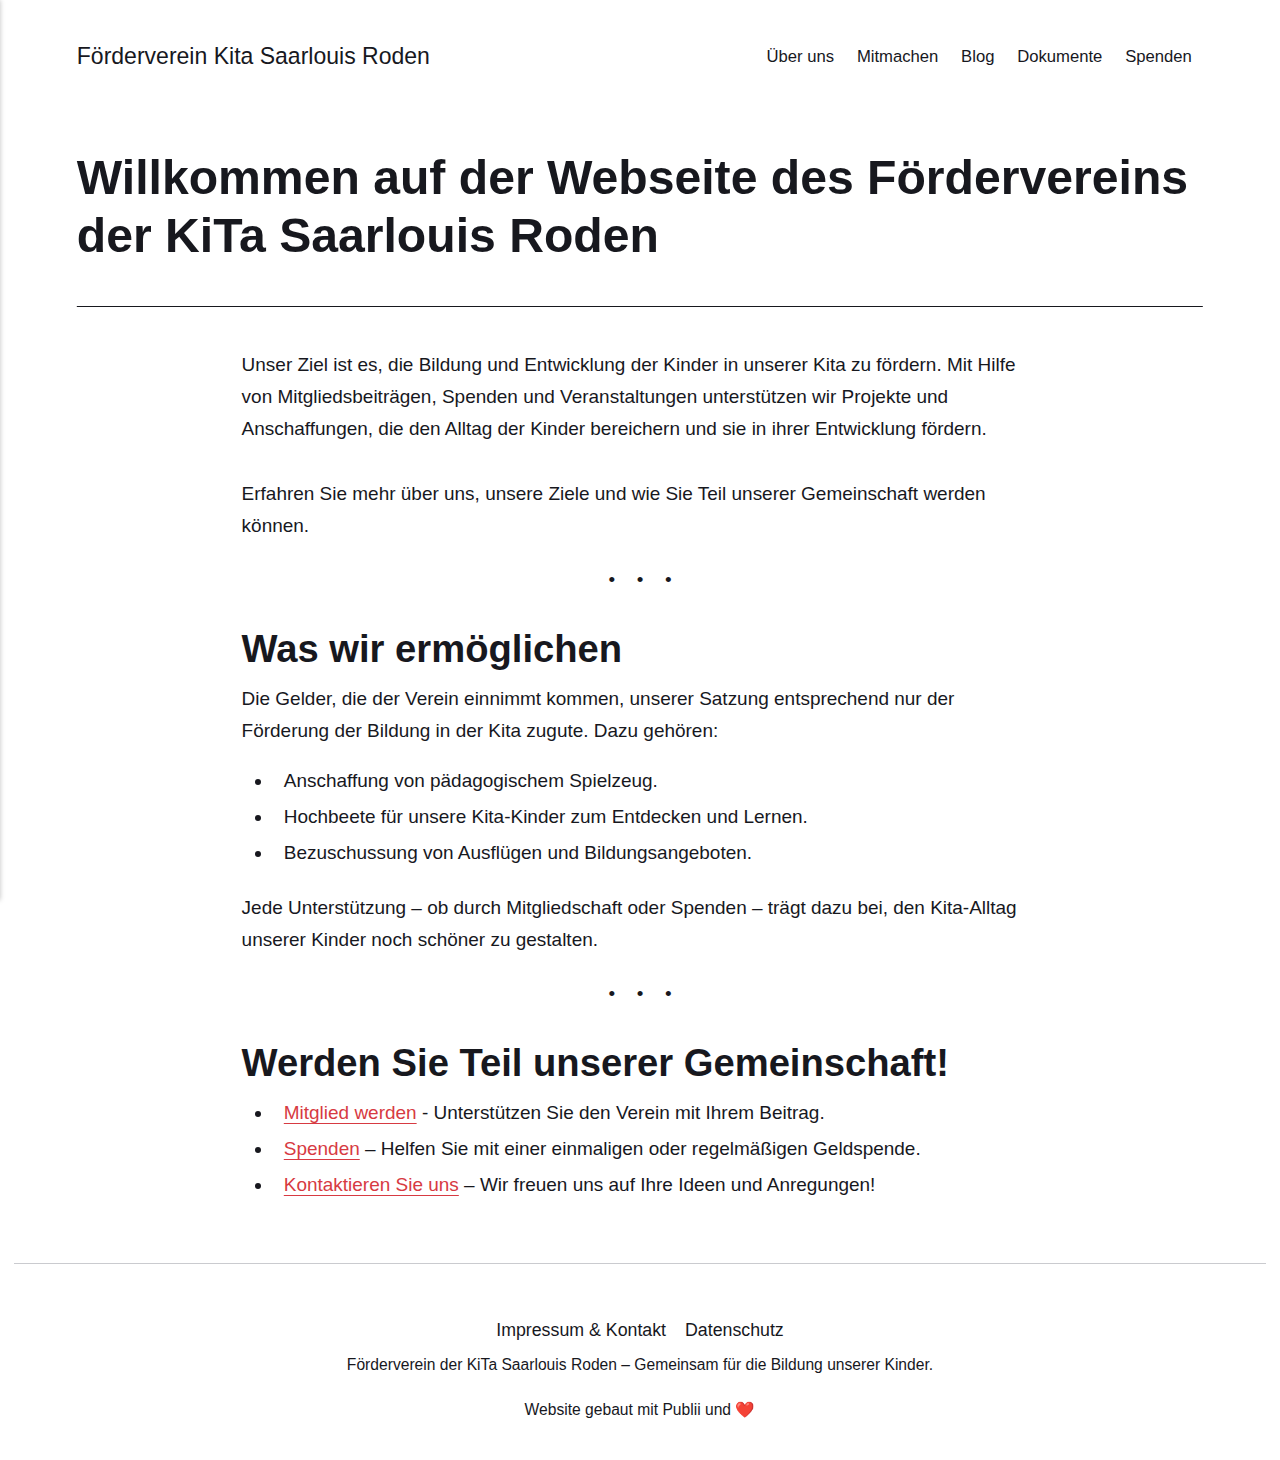
==== index.html @ fa838778 "Updated from Publii" ====
<!DOCTYPE html><html lang="de"><head><meta charset="utf-8"><meta http-equiv="X-UA-Compatible" content="IE=edge"><meta name="viewport" content="width=device-width,initial-scale=1"><title>Willkommen auf der Webseite des Fördervereins der KiTa Saarlouis Roden - Förderverein Kita Saarlouis Roden</title><meta name="description" content="Unser Ziel ist es, die Bildung und Entwicklung der Kinder in unserer Kita zu fördern. Mit Hilfe von Mitgliedsbeiträgen, Spenden und Veranstaltungen unterstützen wir Projekte und Anschaffungen, die den Alltag der Kinder bereichern und sie in ihrer Entwicklung fördern. Erfahren Sie mehr über uns, unsere&hellip;"><meta name="generator" content="Publii Open-Source CMS for Static Site"><link rel="canonical" href="https://tobias-theobald.github.io/fv-web-preview/"><link rel="alternate" type="application/atom+xml" href="https://tobias-theobald.github.io/fv-web-preview/feed.xml"><link rel="alternate" type="application/json" href="https://tobias-theobald.github.io/fv-web-preview/feed.json"><meta property="og:title" content="Willkommen auf der Webseite des Fördervereins der KiTa Saarlouis Roden"><meta property="og:site_name" content="Förderverein Kita Saarlouis Roden"><meta property="og:description" content="Unser Ziel ist es, die Bildung und Entwicklung der Kinder in unserer Kita zu fördern. Mit Hilfe von Mitgliedsbeiträgen, Spenden und Veranstaltungen unterstützen wir Projekte und Anschaffungen, die den Alltag der Kinder bereichern und sie in ihrer Entwicklung fördern. Erfahren Sie mehr über uns, unsere&hellip;"><meta property="og:url" content="https://tobias-theobald.github.io/fv-web-preview/"><meta property="og:type" content="article"><link rel="stylesheet" href="https://tobias-theobald.github.io/fv-web-preview/assets/css/style.css?v=94cfc5bd0574067ec37d3fff6eefd037"><script type="application/ld+json">{"@context":"http://schema.org","@type":"Article","mainEntityOfPage":{"@type":"WebPage","@id":"https://tobias-theobald.github.io/fv-web-preview/"},"headline":"Willkommen auf der Webseite des Fördervereins der KiTa Saarlouis Roden","datePublished":"2024-10-11T18:25+02:00","dateModified":"2024-11-24T23:30+01:00","description":"Unser Ziel ist es, die Bildung und Entwicklung der Kinder in unserer Kita zu fördern. Mit Hilfe von Mitgliedsbeiträgen, Spenden und Veranstaltungen unterstützen wir Projekte und Anschaffungen, die den Alltag der Kinder bereichern und sie in ihrer Entwicklung fördern. Erfahren Sie mehr über uns, unsere&hellip;","author":{"@type":"Person","name":"Vereinsvorstand","url":"https://tobias-theobald.github.io/fv-web-preview/authors/vereinsvorstand/"},"publisher":{"@type":"Organization","name":"Vereinsvorstand"}}</script><noscript><style>img[loading] {
                    opacity: 1;
                }</style></noscript></head><body class="page-template"><header class="top js-header"><a class="logo" href="https://tobias-theobald.github.io/fv-web-preview/">Förderverein Kita Saarlouis Roden</a><nav class="navbar js-navbar"><button class="navbar__toggle js-toggle" aria-label="Menu" aria-haspopup="true" aria-expanded="false"><span class="navbar__toggle-box"><span class="navbar__toggle-inner">Menu</span></span></button><ul class="navbar__menu"><li><a href="https://tobias-theobald.github.io/fv-web-preview/ueber-uns/" target="_self">Über uns</a></li><li><a href="https://tobias-theobald.github.io/fv-web-preview/mitmachen/" target="_self">Mitmachen</a></li><li><a href="https://tobias-theobald.github.io/fv-web-preview/blog/" target="_self">Blog</a></li><li><a href="https://tobias-theobald.github.io/fv-web-preview/dokumente/" target="_self">Dokumente</a></li><li><a href="https://tobias-theobald.github.io/fv-web-preview/spenden/" target="_self">Spenden</a></li></ul></nav></header><main class="page"><article class="content"><div class="hero hero--noimage"><header class="hero__content"><div class="wrapper"><h1>Willkommen auf der Webseite des Fördervereins der KiTa Saarlouis Roden</h1></div></header></div><div class="entry-wrapper content__entry"><p>Unser Ziel ist es, die Bildung und Entwicklung der Kinder in unserer Kita zu fördern. Mit Hilfe von Mitgliedsbeiträgen, Spenden und Veranstaltungen unterstützen wir Projekte und Anschaffungen, die den Alltag der Kinder bereichern und sie in ihrer Entwicklung fördern.<br><br>Erfahren Sie mehr über uns, unsere Ziele und wie Sie Teil unserer Gemeinschaft werden können.</p><hr><h2>Was wir ermöglichen</h2><p>Die Gelder, die der Verein einnimmt kommen, unserer Satzung entsprechend nur der Förderung der Bildung in der Kita zugute. Dazu gehören:</p><ul><li>Anschaffung von pädagogischem Spielzeug.</li><li>Hochbeete für unsere Kita-Kinder zum Entdecken und Lernen.</li><li>Bezuschussung von Ausflügen und Bildungsangeboten.</li></ul><p>Jede Unterstützung – ob durch Mitgliedschaft oder Spenden – trägt dazu bei, den Kita-Alltag unserer Kinder noch schöner zu gestalten.</p><hr><h2>Werden Sie Teil unserer Gemeinschaft!</h2><ul><li><a href="#non-existing-page-with-id-5"></a><a href="#non-existing-page-with-id-5">Mitglied werden</a> - Unterstützen Sie den Verein mit Ihrem Beitrag.</li><li><a href="https://tobias-theobald.github.io/fv-web-preview/spenden/">Spenden</a> – Helfen Sie mit einer einmaligen oder regelmäßigen Geldspende.</li><li><a href="https://tobias-theobald.github.io/fv-web-preview/impressum/">Kontaktieren Sie uns</a> – Wir freuen uns auf Ihre Ideen und Anregungen!</li></ul></div></article><div class="banner banner--after-content"><div class="wrapper"><script>(function() {
    const [keyArray, iv, ciphertext] = 
    
    // Aenderungen an der Mailadresse verschluesselt hier einfuegen:
[[47,84,84,40,190,209,119,72,122,8,245,204,59,183,175,204,236,124,213,238,100,11,47,162,65,214,10,206,95,97,113,72],[163,215,124,28,254,183,202,154,202,59,128,212],[147,217,49,170,60,32,250,222,215,222,101,54,84,25,207,96,77,151,21,233,77,148,230,63,255,235,61,218,70,164,78,158,71,210,89,224,193,71,116,20,116,217,3,230,181,145,31,118,220,236,132]]
    
    const button = document.querySelector('#show-email');
    if (!button) {
    	return;
    }
    const decipherCallback = async () => {
    	debugger;
    	const key = await window.crypto.subtle.importKey("raw", new Uint8Array(keyArray), "AES-GCM", true, ["encrypt", "decrypt"]);
    	const decrypted = await window.crypto.subtle.decrypt({ name: "AES-GCM", iv: new Uint8Array(iv) }, key, new Uint8Array(ciphertext));
		return new TextDecoder().decode(decrypted);
    }
    const timeoutCallback = async () => {
    	const decipheredLink = await decipherCallback();
    
        const a = document.createElement('a');
        const linkText = document.createTextNode(decipheredLink);
        a.appendChild(linkText);
        a.title = decipheredLink;
        a.href = `mailto:${decipheredLink}`;
    
        button.parentElement.appendChild(a);
		button.remove();
    }
    button.addEventListener('click', () => {
    	button.disabled = true;
    	button.innerText = 'Bitte warten Sie ein paar Sekunden...';
    	setTimeout(timeoutCallback, 5000);
    })
})()</script></div></div></main><footer class="footer"><div class="wrapper"><nav class="footer__nav"><ul><li><a href="https://tobias-theobald.github.io/fv-web-preview/impressum/" class="al" target="_self">Impressum &amp; Kontakt</a></li><li><a href="https://tobias-theobald.github.io/fv-web-preview/datenschutz/" class="al" target="_self">Datenschutz</a></li></ul></nav><div class="footer__copyright"><p>Förderverein der KiTa Saarlouis Roden – Gemeinsam für die Bildung unserer Kinder.</p><p>Website gebaut mit <a href="https://getpublii.com" target="_blank" rel="noopener">Publii</a> und ❤️</p></div><button onclick="backToTopFunction()" id="backToTop" class="footer__bttop" aria-label="Back to top" title="Back to top"><svg width="20" height="20"><use xlink:href="https://tobias-theobald.github.io/fv-web-preview/assets/svg/svg-map.svg#toparrow"/></svg></button></div></footer><script defer="defer" src="https://tobias-theobald.github.io/fv-web-preview/assets/js/scripts.min.js?v=ffcbea6c02c8178d10092962b235a5b0"></script><script>window.publiiThemeMenuConfig={mobileMenuMode:'sidebar',animationSpeed:300,submenuWidth: 'auto',doubleClickTime:500,mobileMenuExpandableSubmenus:true,relatedContainerForOverlayMenuSelector:'.top'};</script><script>var images = document.querySelectorAll('img[loading]');
        for (var i = 0; i < images.length; i++) {
            if (images[i].complete) {
                images[i].classList.add('is-loaded');
            } else {
                images[i].addEventListener('load', function () {
                    this.classList.add('is-loaded');
                }, false);
            }
        }</script></body></html>
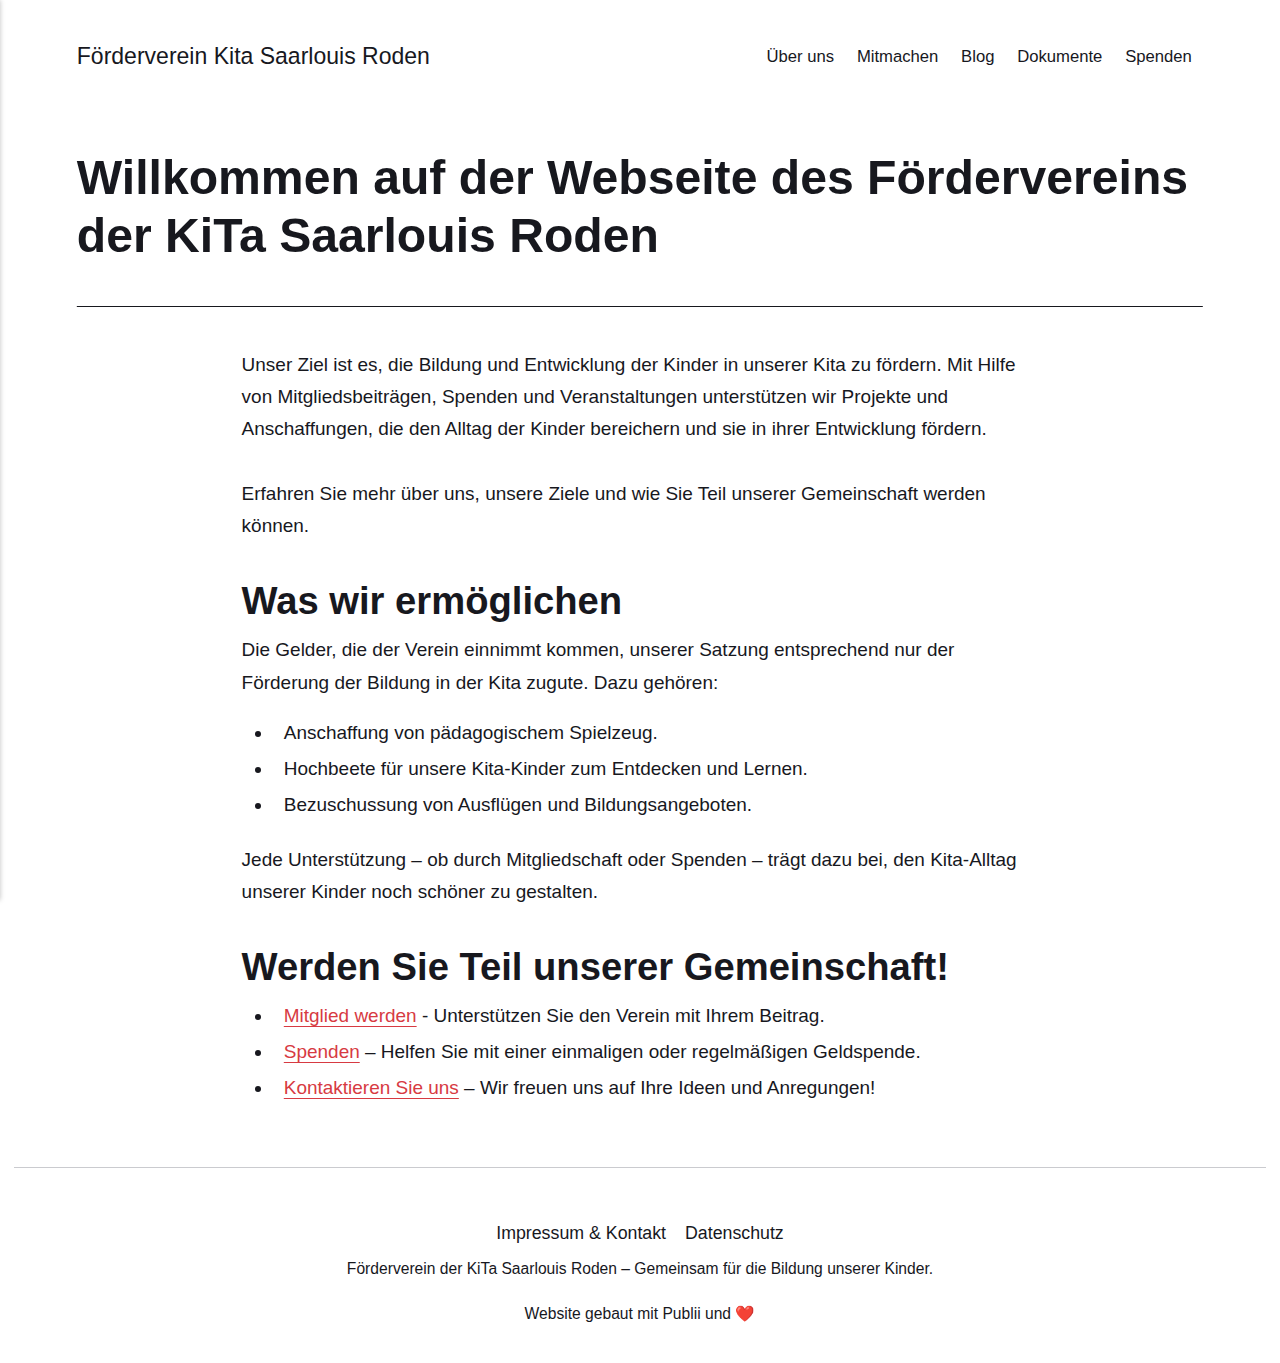
==== commit 44ffa13d: "Updated from Publii" ====
--- a/index.html
+++ b/index.html
@@ -1,6 +1,6 @@
-<!DOCTYPE html><html lang="de"><head><meta charset="utf-8"><meta http-equiv="X-UA-Compatible" content="IE=edge"><meta name="viewport" content="width=device-width,initial-scale=1"><title>Willkommen auf der Webseite des Fördervereins der KiTa Saarlouis Roden - Förderverein Kita Saarlouis Roden</title><meta name="description" content="Unser Ziel ist es, die Bildung und Entwicklung der Kinder in unserer Kita zu fördern. Mit Hilfe von Mitgliedsbeiträgen, Spenden und Veranstaltungen unterstützen wir Projekte und Anschaffungen, die den Alltag der Kinder bereichern und sie in ihrer Entwicklung fördern. Erfahren Sie mehr über uns, unsere&hellip;"><meta name="generator" content="Publii Open-Source CMS for Static Site"><link rel="canonical" href="https://tobias-theobald.github.io/fv-web-preview/"><link rel="alternate" type="application/atom+xml" href="https://tobias-theobald.github.io/fv-web-preview/feed.xml"><link rel="alternate" type="application/json" href="https://tobias-theobald.github.io/fv-web-preview/feed.json"><meta property="og:title" content="Willkommen auf der Webseite des Fördervereins der KiTa Saarlouis Roden"><meta property="og:site_name" content="Förderverein Kita Saarlouis Roden"><meta property="og:description" content="Unser Ziel ist es, die Bildung und Entwicklung der Kinder in unserer Kita zu fördern. Mit Hilfe von Mitgliedsbeiträgen, Spenden und Veranstaltungen unterstützen wir Projekte und Anschaffungen, die den Alltag der Kinder bereichern und sie in ihrer Entwicklung fördern. Erfahren Sie mehr über uns, unsere&hellip;"><meta property="og:url" content="https://tobias-theobald.github.io/fv-web-preview/"><meta property="og:type" content="article"><link rel="stylesheet" href="https://tobias-theobald.github.io/fv-web-preview/assets/css/style.css?v=94cfc5bd0574067ec37d3fff6eefd037"><script type="application/ld+json">{"@context":"http://schema.org","@type":"Article","mainEntityOfPage":{"@type":"WebPage","@id":"https://tobias-theobald.github.io/fv-web-preview/"},"headline":"Willkommen auf der Webseite des Fördervereins der KiTa Saarlouis Roden","datePublished":"2024-10-11T18:25+02:00","dateModified":"2024-11-24T23:30+01:00","description":"Unser Ziel ist es, die Bildung und Entwicklung der Kinder in unserer Kita zu fördern. Mit Hilfe von Mitgliedsbeiträgen, Spenden und Veranstaltungen unterstützen wir Projekte und Anschaffungen, die den Alltag der Kinder bereichern und sie in ihrer Entwicklung fördern. Erfahren Sie mehr über uns, unsere&hellip;","author":{"@type":"Person","name":"Vereinsvorstand","url":"https://tobias-theobald.github.io/fv-web-preview/authors/vereinsvorstand/"},"publisher":{"@type":"Organization","name":"Vereinsvorstand"}}</script><noscript><style>img[loading] {
+<!DOCTYPE html><html lang="de"><head><meta charset="utf-8"><meta http-equiv="X-UA-Compatible" content="IE=edge"><meta name="viewport" content="width=device-width,initial-scale=1"><title>Willkommen auf der Webseite des Fördervereins der KiTa Saarlouis Roden - Förderverein Kita Saarlouis Roden</title><meta name="description" content="Unser Ziel ist es, die Bildung und Entwicklung der Kinder in unserer Kita zu fördern. Mit Hilfe von Mitgliedsbeiträgen, Spenden und Veranstaltungen unterstützen wir Projekte und Anschaffungen, die den Alltag der Kinder bereichern und sie in ihrer Entwicklung fördern. Erfahren Sie mehr über uns, unsere&hellip;"><meta name="generator" content="Publii Open-Source CMS for Static Site"><link rel="canonical" href="https://tobias-theobald.github.io/fv-web-preview/"><link rel="alternate" type="application/atom+xml" href="https://tobias-theobald.github.io/fv-web-preview/feed.xml"><link rel="alternate" type="application/json" href="https://tobias-theobald.github.io/fv-web-preview/feed.json"><meta property="og:title" content="Willkommen auf der Webseite des Fördervereins der KiTa Saarlouis Roden"><meta property="og:site_name" content="Förderverein Kita Saarlouis Roden"><meta property="og:description" content="Unser Ziel ist es, die Bildung und Entwicklung der Kinder in unserer Kita zu fördern. Mit Hilfe von Mitgliedsbeiträgen, Spenden und Veranstaltungen unterstützen wir Projekte und Anschaffungen, die den Alltag der Kinder bereichern und sie in ihrer Entwicklung fördern. Erfahren Sie mehr über uns, unsere&hellip;"><meta property="og:url" content="https://tobias-theobald.github.io/fv-web-preview/"><meta property="og:type" content="article"><link rel="stylesheet" href="https://tobias-theobald.github.io/fv-web-preview/assets/css/style.css?v=94cfc5bd0574067ec37d3fff6eefd037"><script type="application/ld+json">{"@context":"http://schema.org","@type":"Article","mainEntityOfPage":{"@type":"WebPage","@id":"https://tobias-theobald.github.io/fv-web-preview/"},"headline":"Willkommen auf der Webseite des Fördervereins der KiTa Saarlouis Roden","datePublished":"2024-10-11T18:25+02:00","dateModified":"2024-11-25T01:11+01:00","description":"Unser Ziel ist es, die Bildung und Entwicklung der Kinder in unserer Kita zu fördern. Mit Hilfe von Mitgliedsbeiträgen, Spenden und Veranstaltungen unterstützen wir Projekte und Anschaffungen, die den Alltag der Kinder bereichern und sie in ihrer Entwicklung fördern. Erfahren Sie mehr über uns, unsere&hellip;","author":{"@type":"Person","name":"Vereinsvorstand","url":"https://tobias-theobald.github.io/fv-web-preview/authors/vereinsvorstand/"},"publisher":{"@type":"Organization","name":"Vereinsvorstand"}}</script><noscript><style>img[loading] {
                     opacity: 1;
-                }</style></noscript></head><body class="page-template"><header class="top js-header"><a class="logo" href="https://tobias-theobald.github.io/fv-web-preview/">Förderverein Kita Saarlouis Roden</a><nav class="navbar js-navbar"><button class="navbar__toggle js-toggle" aria-label="Menu" aria-haspopup="true" aria-expanded="false"><span class="navbar__toggle-box"><span class="navbar__toggle-inner">Menu</span></span></button><ul class="navbar__menu"><li><a href="https://tobias-theobald.github.io/fv-web-preview/ueber-uns/" target="_self">Über uns</a></li><li><a href="https://tobias-theobald.github.io/fv-web-preview/mitmachen/" target="_self">Mitmachen</a></li><li><a href="https://tobias-theobald.github.io/fv-web-preview/blog/" target="_self">Blog</a></li><li><a href="https://tobias-theobald.github.io/fv-web-preview/dokumente/" target="_self">Dokumente</a></li><li><a href="https://tobias-theobald.github.io/fv-web-preview/spenden/" target="_self">Spenden</a></li></ul></nav></header><main class="page"><article class="content"><div class="hero hero--noimage"><header class="hero__content"><div class="wrapper"><h1>Willkommen auf der Webseite des Fördervereins der KiTa Saarlouis Roden</h1></div></header></div><div class="entry-wrapper content__entry"><p>Unser Ziel ist es, die Bildung und Entwicklung der Kinder in unserer Kita zu fördern. Mit Hilfe von Mitgliedsbeiträgen, Spenden und Veranstaltungen unterstützen wir Projekte und Anschaffungen, die den Alltag der Kinder bereichern und sie in ihrer Entwicklung fördern.<br><br>Erfahren Sie mehr über uns, unsere Ziele und wie Sie Teil unserer Gemeinschaft werden können.</p><hr><h2>Was wir ermöglichen</h2><p>Die Gelder, die der Verein einnimmt kommen, unserer Satzung entsprechend nur der Förderung der Bildung in der Kita zugute. Dazu gehören:</p><ul><li>Anschaffung von pädagogischem Spielzeug.</li><li>Hochbeete für unsere Kita-Kinder zum Entdecken und Lernen.</li><li>Bezuschussung von Ausflügen und Bildungsangeboten.</li></ul><p>Jede Unterstützung – ob durch Mitgliedschaft oder Spenden – trägt dazu bei, den Kita-Alltag unserer Kinder noch schöner zu gestalten.</p><hr><h2>Werden Sie Teil unserer Gemeinschaft!</h2><ul><li><a href="#non-existing-page-with-id-5"></a><a href="#non-existing-page-with-id-5">Mitglied werden</a> - Unterstützen Sie den Verein mit Ihrem Beitrag.</li><li><a href="https://tobias-theobald.github.io/fv-web-preview/spenden/">Spenden</a> – Helfen Sie mit einer einmaligen oder regelmäßigen Geldspende.</li><li><a href="https://tobias-theobald.github.io/fv-web-preview/impressum/">Kontaktieren Sie uns</a> – Wir freuen uns auf Ihre Ideen und Anregungen!</li></ul></div></article><div class="banner banner--after-content"><div class="wrapper"><script>(function() {
+                }</style></noscript></head><body class="page-template"><header class="top js-header"><a class="logo" href="https://tobias-theobald.github.io/fv-web-preview/">Förderverein Kita Saarlouis Roden</a><nav class="navbar js-navbar"><button class="navbar__toggle js-toggle" aria-label="Menu" aria-haspopup="true" aria-expanded="false"><span class="navbar__toggle-box"><span class="navbar__toggle-inner">Menu</span></span></button><ul class="navbar__menu"><li><a href="https://tobias-theobald.github.io/fv-web-preview/ueber-uns/" target="_self">Über uns</a></li><li><a href="https://tobias-theobald.github.io/fv-web-preview/mitmachen/" target="_self">Mitmachen</a></li><li><a href="https://tobias-theobald.github.io/fv-web-preview/blog/" target="_self">Blog</a></li><li><a href="https://tobias-theobald.github.io/fv-web-preview/dokumente/" target="_self">Dokumente</a></li><li><a href="https://tobias-theobald.github.io/fv-web-preview/spenden/" target="_self">Spenden</a></li></ul></nav></header><main class="page"><article class="content"><div class="hero hero--noimage"><header class="hero__content"><div class="wrapper"><h1>Willkommen auf der Webseite des Fördervereins der KiTa Saarlouis Roden</h1></div></header></div><div class="entry-wrapper content__entry"><p>Unser Ziel ist es, die Bildung und Entwicklung der Kinder in unserer Kita zu fördern. Mit Hilfe von Mitgliedsbeiträgen, Spenden und Veranstaltungen unterstützen wir Projekte und Anschaffungen, die den Alltag der Kinder bereichern und sie in ihrer Entwicklung fördern.<br><br>Erfahren Sie mehr über uns, unsere Ziele und wie Sie Teil unserer Gemeinschaft werden können.</p><h2>Was wir ermöglichen</h2><p>Die Gelder, die der Verein einnimmt kommen, unserer Satzung entsprechend nur der Förderung der Bildung in der Kita zugute. Dazu gehören:</p><ul><li>Anschaffung von pädagogischem Spielzeug.</li><li>Hochbeete für unsere Kita-Kinder zum Entdecken und Lernen.</li><li>Bezuschussung von Ausflügen und Bildungsangeboten.</li></ul><p>Jede Unterstützung – ob durch Mitgliedschaft oder Spenden – trägt dazu bei, den Kita-Alltag unserer Kinder noch schöner zu gestalten.</p><h2>Werden Sie Teil unserer Gemeinschaft!</h2><ul><li><a href="#non-existing-page-with-id-5"></a><a href="https://tobias-theobald.github.io/fv-web-preview/mitmachen/">Mitglied werden</a> - Unterstützen Sie den Verein mit Ihrem Beitrag.</li><li><a href="https://tobias-theobald.github.io/fv-web-preview/spenden/">Spenden</a> – Helfen Sie mit einer einmaligen oder regelmäßigen Geldspende.</li><li><a href="https://tobias-theobald.github.io/fv-web-preview/impressum/">Kontaktieren Sie uns</a> – Wir freuen uns auf Ihre Ideen und Anregungen!</li></ul></div></article><div class="banner banner--after-content"><div class="wrapper"><script>(function() {
     const [keyArray, iv, ciphertext] = 
     
     // Aenderungen an der Mailadresse verschluesselt hier einfuegen:
